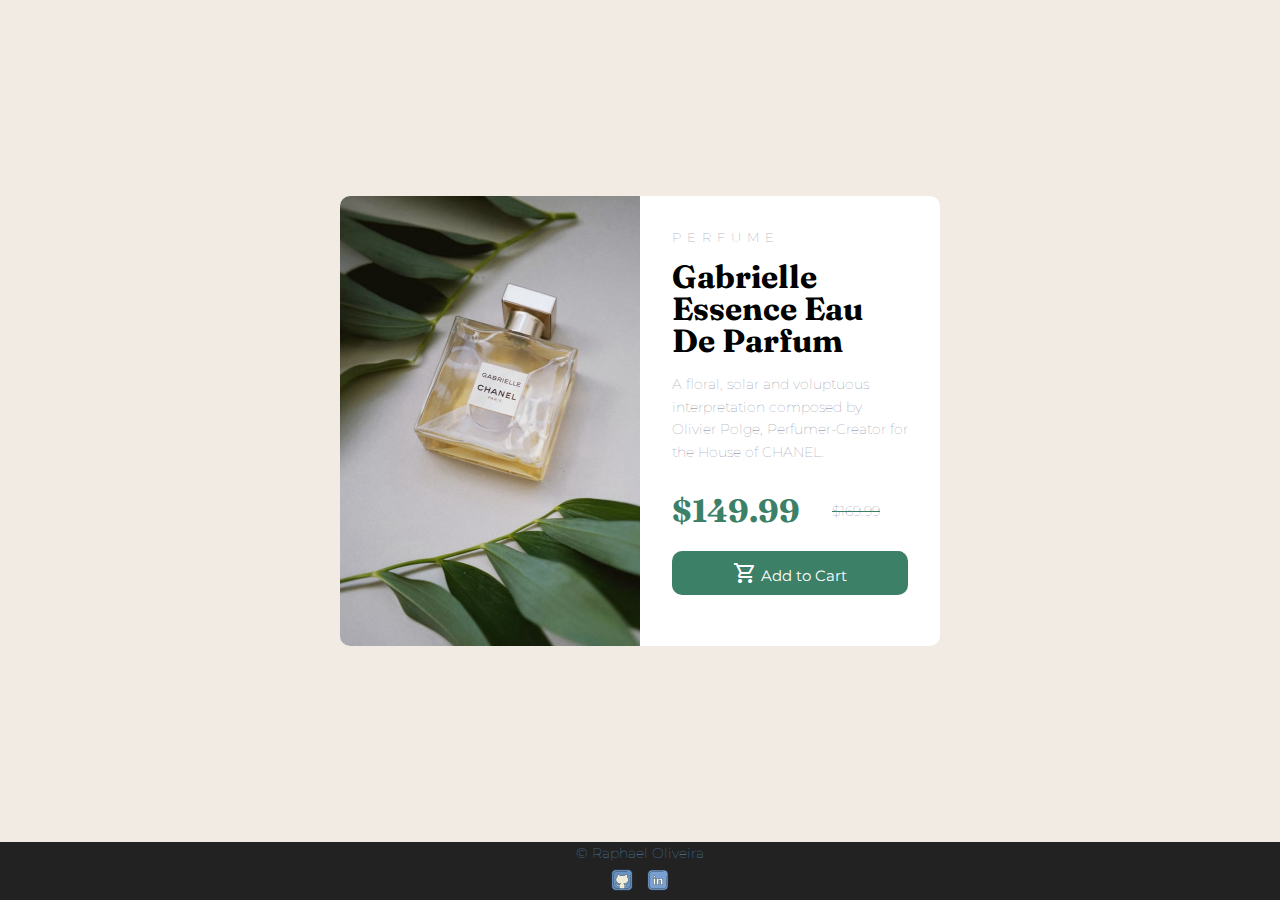
==== product-preview-card-component-main/index.html @ a4d52623 "Product-card" ====
<!DOCTYPE html>
<html lang="pt-br">
<head>
  <meta charset="UTF-8">
  <meta name="viewport" content="width=device-width, initial-scale=1.0"> <!-- displays site properly based on user's device -->

  <link rel="icon" type="image/png" sizes="32x32" href="./images/favicon-32x32.png">

  <link rel="stylesheet" href="index.css">
  
  <link rel="preconnect" href="https://fonts.googleapis.com">
  <link rel="preconnect" href="https://fonts.gstatic.com" crossorigin>
  <link href="https://fonts.googleapis.com/css2?family=Fraunces:opsz,wght@9..144,700&family=Montserrat:wght@500;700&display=swap" rel="stylesheet">
  <link rel="stylesheet" href="https://fonts.googleapis.com/css2?family=Material+Symbols+Outlined:opsz,wght,FILL,GRAD@48,400,0,0" />

  <title>Frontend Mentor | Product preview card component</title>
</head>
<body>
<main>
   <div class="absolut-box">
        <picture>
          <source media="(max-width: 600px)" srcset="images/image-product-mobile.jpg" type="image/jpg">
          <img src="images/image-product-desktop.jpg" alt="Perfume">
        </picture>
        <div class="caixa2">
        <div class="titulo1"><h1>PERFUME</h1></div>
  
          <div classe="titulo2"><h2 classe="titulo2" >Gabrielle Essence Eau De Parfum</h2></div>
  
  
            <div class="texto">
              <p>
                A floral, solar and voluptuous interpretation composed by  Olivier Polge,
                Perfumer-Creator  for the House of CHANEL.
              </p>
            </div>
            <div class="valor">
              <div class="valor1"><h2>$149.99</h2></div>
              <div class="valor2"><p>$169.99</p></div>
            </div>
            <div class="botao"> <span class="material-symbols-outlined">
              shopping_cart
              </span> Add to Cart</div> 
        </div>
      </div>
</main> 
<footer class="contato_pessoal" >
  <p>&copy; Raphael Oliveira</p>
  <section>
    <a href="https://github.com/Oliveiraster" target="_blank"><img src="images/icone-github.png" alt="Git"></a>
    <a href="https://www.linkedin.com/in/oliveiraster/" target="_blank"><img src="images/icone-linkedin.png" alt="Linkedin"></a>
  </section>
</footer>
</body>
</html>
---- product-preview-card-component-main/index.css ----
*{
    margin: 0;
    padding: 0;
    box-sizing: border-box;
    font-family: 'Montserrat', sans-serif, 'Fraunces', serif;
}
@media only screen  and (min-width: 1440px ){
  
}
body,
main{
    width: 100vw;
    height: 100vh;
}
body{
    display: flex;
    flex-direction: column;
    justify-content: center;
    align-items: center;  
}
main{
    display: flex;
    flex-direction: row;
    justify-content: center;
    align-items: center;
    background-color: hsl(30, 38%, 92%);
}

.absolut-box{
    display: flex;
    flex-direction: row;
    align-items: center;
    background-color: #fff;
    max-width :600px;
    height: 450px;
    border-radius: 10px;
    
}

.absolut-box img{
   display: block;
    border-radius: 10px 0 0 10px;
    height: 450px;
    

   
}
.caixa2{
    flex-direction: column;
    padding: 2rem;  
}
h1{
    font-weight: 100;
    font-family: 'Montserrat';
    letter-spacing: 6px;
    font-size: 0.8rem;

}
    
.titulo1{
    margin-top: -1rem;
    margin-bottom: 1rem;
    color:hsl(228, 12%, 48%);
   
}

h2{ font-family:  'Fraunces', serif; 
    font-size:  2em;
    line-height: 2rem;
}
.titulo2{
    margin-bottom: 2rem;
}
p{
    font-weight: 100;
    font-family: 'Montserrat', sans-serif;
    color:hsl(228, 12%, 52%);  
    font-size: 14px;
    line-height: 1.4rem;
}
.texto{
    margin-top: 1rem;
    color:hsl(228, 12%, 48%);  
    text-align: left;
}

.valor{
    margin-top: 2rem;
    display: flex;
    align-items: center;
    
}
.valor1{
    margin-right: 2rem;
    color: hsl(158, 36%, 37%);
}
.valor2{
    text-decoration: line-through;
    color: hsl(158, 36%, 37%);
}
.botao {
    text-align: center;
    margin-top: 1.5rem;
    background-color: hsl(158, 36%, 37%);
    border-radius: 10px;
    text-align: center;
    text-decoration: none;
    color: white;
    padding: 10px 0px;
    font-size: 15px;
}
.material-symbols-outlined{
    vertical-align: text-bottom;
}
.botao:hover {
    background-color: hsl(158, 37%, 19%);
    border-radius: 10px;
    cursor: pointer;
}

.contato_pessoal {
    width: 100vw;
    display: flex;
    flex-direction: column;
    justify-content: center;
    align-items: center;
    background-color: #222;
}
.contato_pessoal p {
    color: #5e9dc7;

}
.contato_pessoal a{
    text-decoration: none;
    
}

@media  screen and (max-width: 600px ) {
    main{
        padding: 0px 15px;
    }
   .absolut-box{
    margin: 50px;
    width: 335px;
    min-width: 335px;
    height: 600px;
    flex-direction: column;
    margin: 0px;
   }
   .absolut-box picture{
    width: 100%;
   }
   .absolut-box picture img{
    border-radius: 10px 10px 0 0px;
    width: 100%; 
    height: 100%;   
    }
    h2{
        font-size: 31px;
    }
    p {
        font-size: 13px;  
    }
    .botao{
        margin-top: 1.5rem;
    }
}
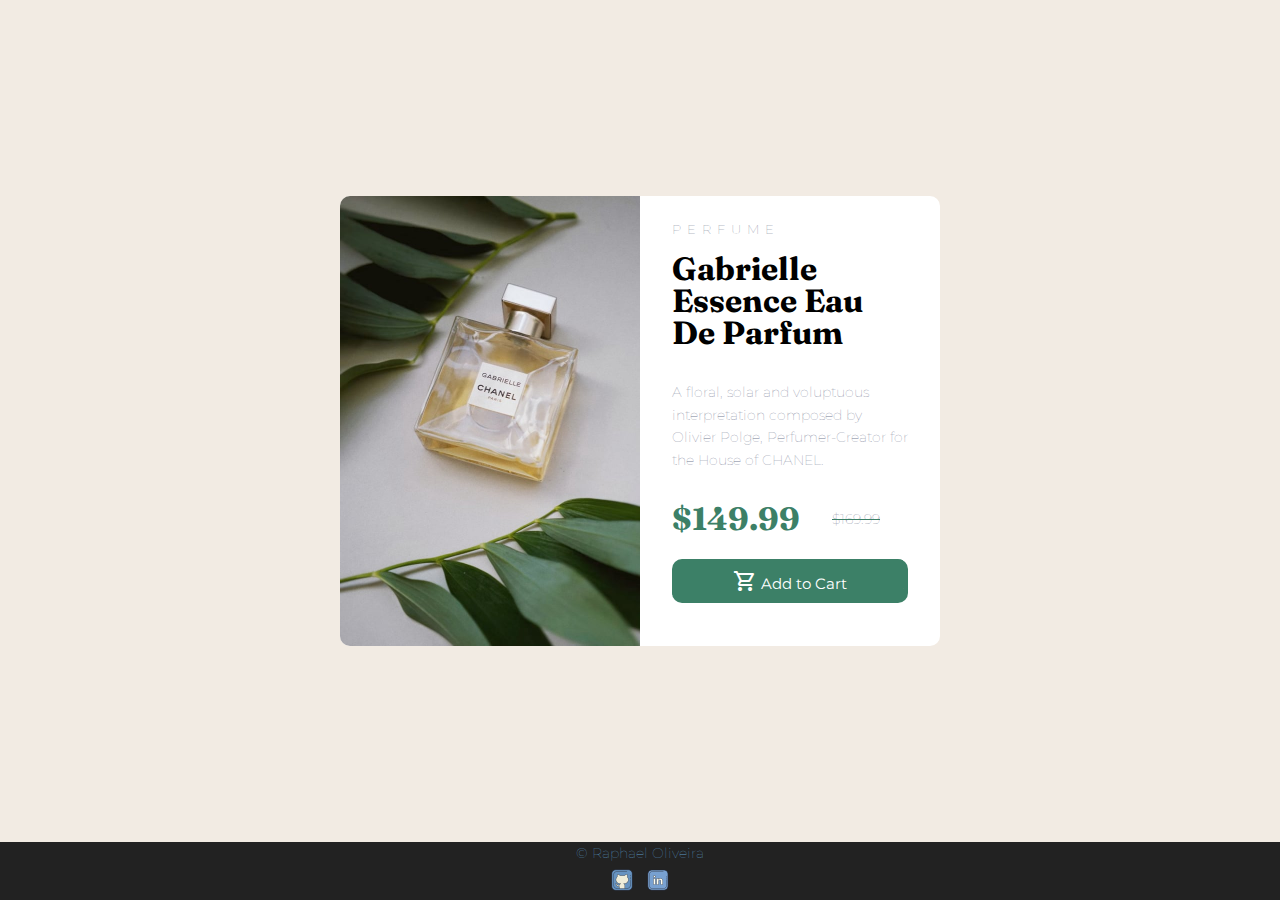
==== commit 0ba7084b: "correção da "classe" por "class"" ====
--- a/product-preview-card-component-main/index.html
+++ b/product-preview-card-component-main/index.html
@@ -25,7 +25,7 @@
         <div class="caixa2">
         <div class="titulo1"><h1>PERFUME</h1></div>
   
-          <div classe="titulo2"><h2 classe="titulo2" >Gabrielle Essence Eau De Parfum</h2></div>
+          <div class="titulo2"><h2>Gabrielle Essence Eau De Parfum</h2></div>
   
   
             <div class="texto">
@@ -46,10 +46,10 @@
 </main> 
 <footer class="contato_pessoal" >
   <p>&copy; Raphael Oliveira</p>
-  <section>
+  <div>
     <a href="https://github.com/Oliveiraster" target="_blank"><img src="images/icone-github.png" alt="Git"></a>
     <a href="https://www.linkedin.com/in/oliveiraster/" target="_blank"><img src="images/icone-linkedin.png" alt="Linkedin"></a>
-  </section>
+  </div>
 </footer>
 </body>
 </html>